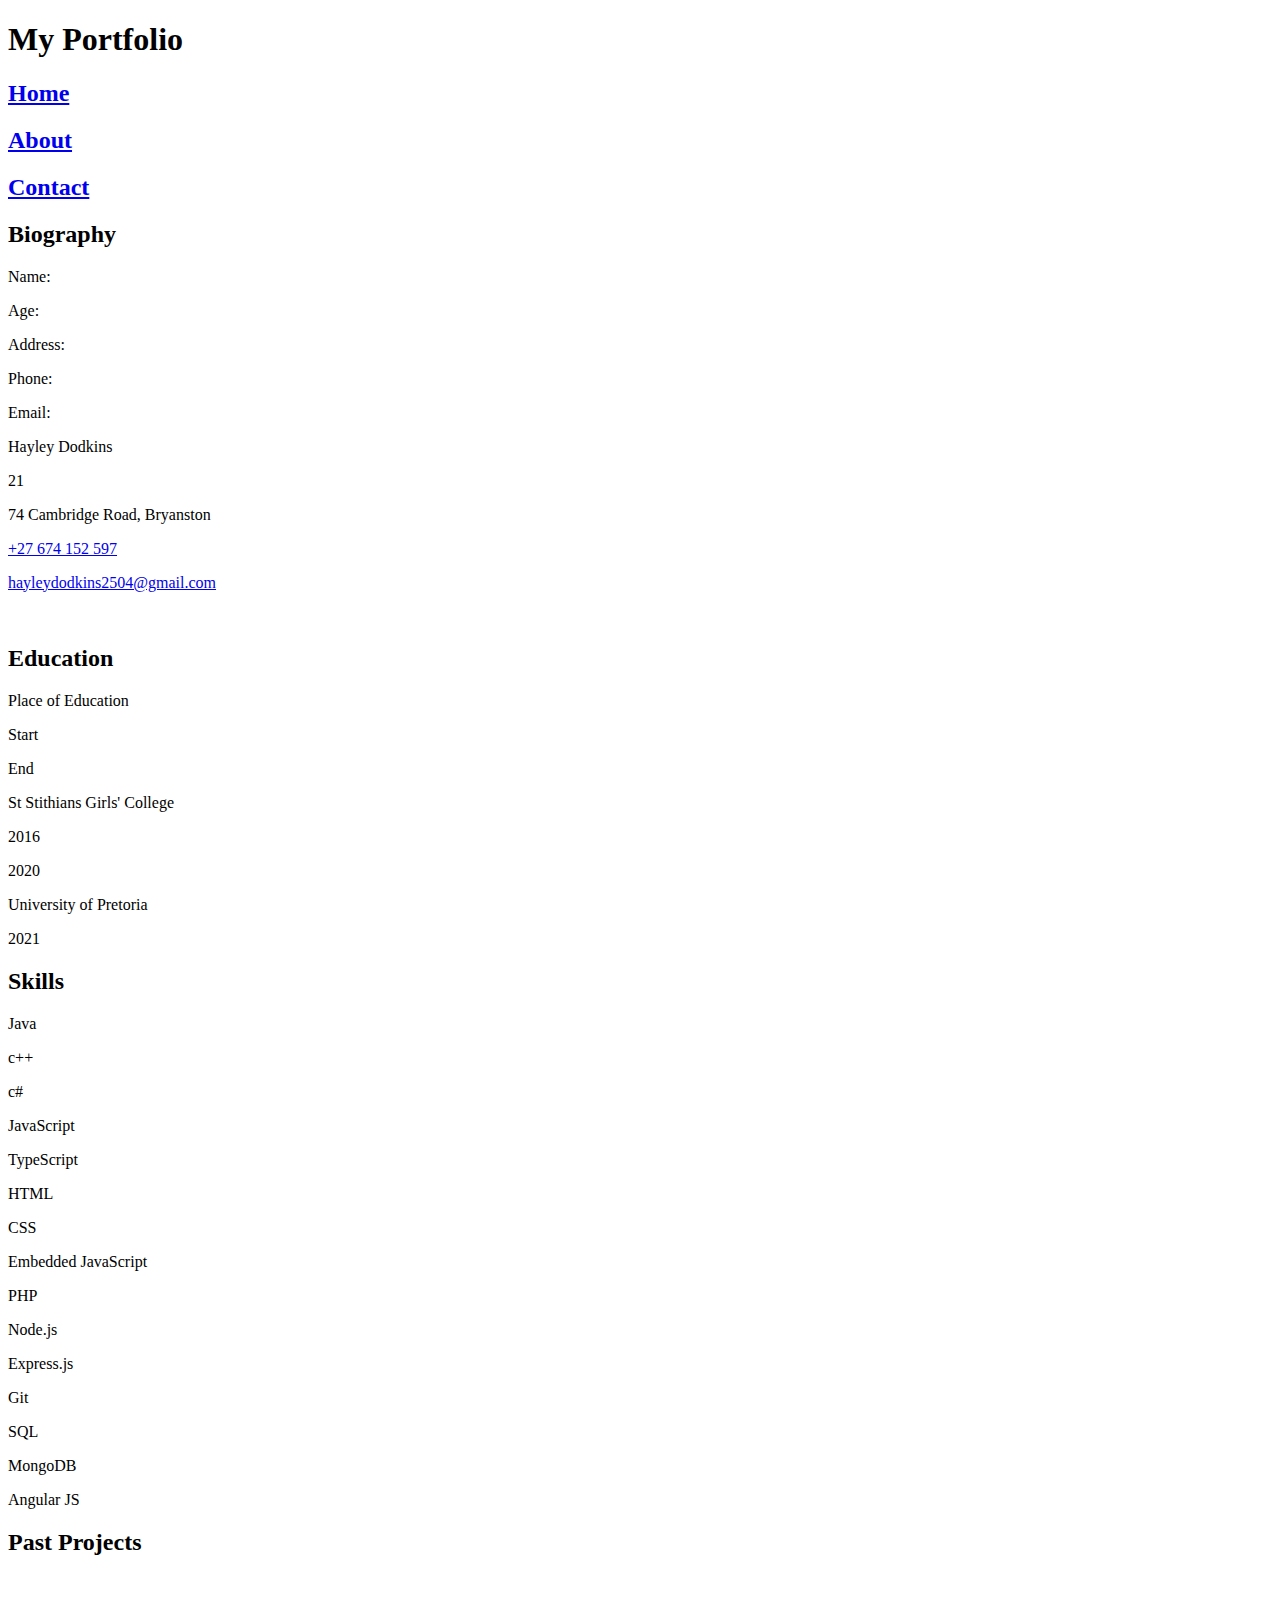
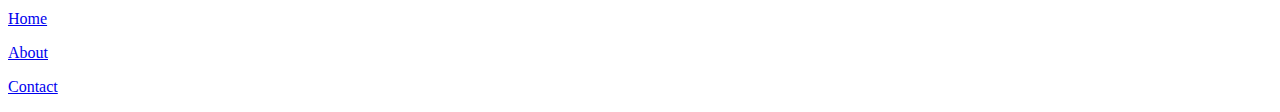
==== index.html @ 1ea6d5bb "Add files via upload" ====
<!DOCTYPE html>
<html lang="en">
<head>
    <meta charset="UTF-8">
    <title>Home</title>
    <!--Icon-->
    <link rel="icon" href="img/SVG/linux-svgrepo-com.svg" type="image/x-icon">
    <link rel="shortcut icon" href="img/SVG/linux-svgrepo-com.svg" type="image/x-icon">
    <!--stylesheet link-->
    <link rel="stylesheet" type="text/css" href="css/index.css">
    <!--link to fonts-->
    <link rel="preconnect" href="https://fonts.googleapis.com">
    <link rel="preconnect" href="https://fonts.gstatic.com" crossorigin>
    <link href="https://fonts.googleapis.com/css2?family=Caveat&family=Montserrat:wght@300;400&family=Playfair+Display:wght@500&family=Righteous&family=Roboto+Condensed&family=Shrikhand&display=swap" rel="stylesheet">
    <link rel="preconnect" href="https://fonts.googleapis.com">
    <link rel="preconnect" href="https://fonts.gstatic.com" crossorigin>
    <link href="https://fonts.googleapis.com/css2?family=Parisienne&display=swap" rel="stylesheet">

</head>
<body>
<!--navbar-->
<div class = "navbar">
    <div id = "heading"><h1>My Portfolio</h1></div>
    <div id = "home-btn" class=" navbtn"><a href = "index.html"><h2 class = "active">Home</h2></a></div>
    <div id = "about-btn" class = "navbtn"><a href = "about.html"><h2>About</h2></a></div>
    <div id = "contact-btn" class = "navbtn"><a href = "contact.html"><h2>Contact</h2></a></div>
</div>

<!--bio-->
<div class = "bio">
    <div id = "profile-img"></div>
    <div id = "bio-text">
        <div id = "bio-heading"><h2>Biography</h2></div>
        <div id = "bio-headings">
            <div><p>Name:</p></div>
            <div><p>Age:</p></div>
            <div><p>Address:</p></div>
            <div><p>Phone:</p></div>
            <div><p>Email:</p></div>
        </div>
        <div id = "bio-values">
            <div><p>Hayley Dodkins</p></div>
            <div><p>21</p></div>
            <div><p>74 Cambridge Road, Bryanston</p></div>
            <div><p><span><a href = "tel:+27674152597">+27 674 152 597</a></span></p></div>
            <div><p><span><a href = "mailto:hayleydodkins2504@gmail.com">hayleydodkins2504@gmail.com</a></span></p></div>
        </div>
    </div>
</div>
<br/>
<!--education grid-->
<div id="education-area">
    <div class ="ed-heading"><h2>Education</h2></div>
    <div class = "education-grid">
        <div class = "grid-heading"><p>Place of Education</p></div>
        <div class = "grid-heading"><p>Start</p></div>
        <div class = "grid-heading"><p>End</p></div>
        <!--info-->
        <div><p>St Stithians Girls' College</p></div>
        <div><p>2016</p></div>
        <div><p>2020</p></div>
        <div><p>University of Pretoria</p></div>
        <div><p>2021</p></div>
        <!--<div><p>    </p></div>-->
    </div>
</div>

<!--skills-->
<div id = "skill-area">
    <div class ="ed-heading"><h2>Skills</h2></div>
    <div class = "skill-grid">
        <div><p>Java</p></div>
        <div><p>c++</p></div>
        <div><p>c#</p></div>
        <div><p>JavaScript</p></div>
        <div><p>TypeScript</p></div>
        <div><p>HTML</p></div>
        <div><p>CSS</p></div>
        <div><p>Embedded JavaScript</p></div>
        <div><p>PHP</p></div>
        <div><p>Node.js</p></div>
        <div><p>Express.js</p></div>
        <div><p>Git</p></div>
        <div><p>SQL</p></div>
        <div><p>MongoDB</p></div>
        <div><p>Angular JS</p></div>
    </div>
</div>

<!--skills-->
<div id = "projects-area">
    <div class ="ed-heading"><h2>Past Projects</h2></div>
    <div class = "project-grid">
        <div><a href = "https://hayley-d.github.io/MoveIT/"><div class = "project-img" id = "moveit"></div></a></div>
        <div><a href = "https://hayley-d.github.io/TinDog/"><div class = "project-img" id = "tindog"></div></a></div>
        <div><a href = "https://hayley-d.github.io/RASA/Cars.html"><div class = "project-img" id = "RASA"></div></a></div>
    </div>
</div>


<br/>
<!--footer-->
<div class = "footer">
    <div id = "footer-links">
        <div><a href = "index.html"><p>Home</p></a></div>
        <div><a href = "about.html"><p>About</p></a></div>
        <div><a href = "contact.html"><p>Contact</p></a></div>
    </div>
    <div id = "socials">
        <div><a href = "https://www.instagram.com/hayely_d/"><div id = "instagram"></div></a></div>
        <div><a href = "https://www.youtube.com/channel/UCFM_xJqpfFQ6_LFuvn3hLgg"><div id = "youtube"></div></a></div>
    </div>
</div>
<!--JavaScript Link-->
<script src = "js/index.js"></script>
</body>
</html>
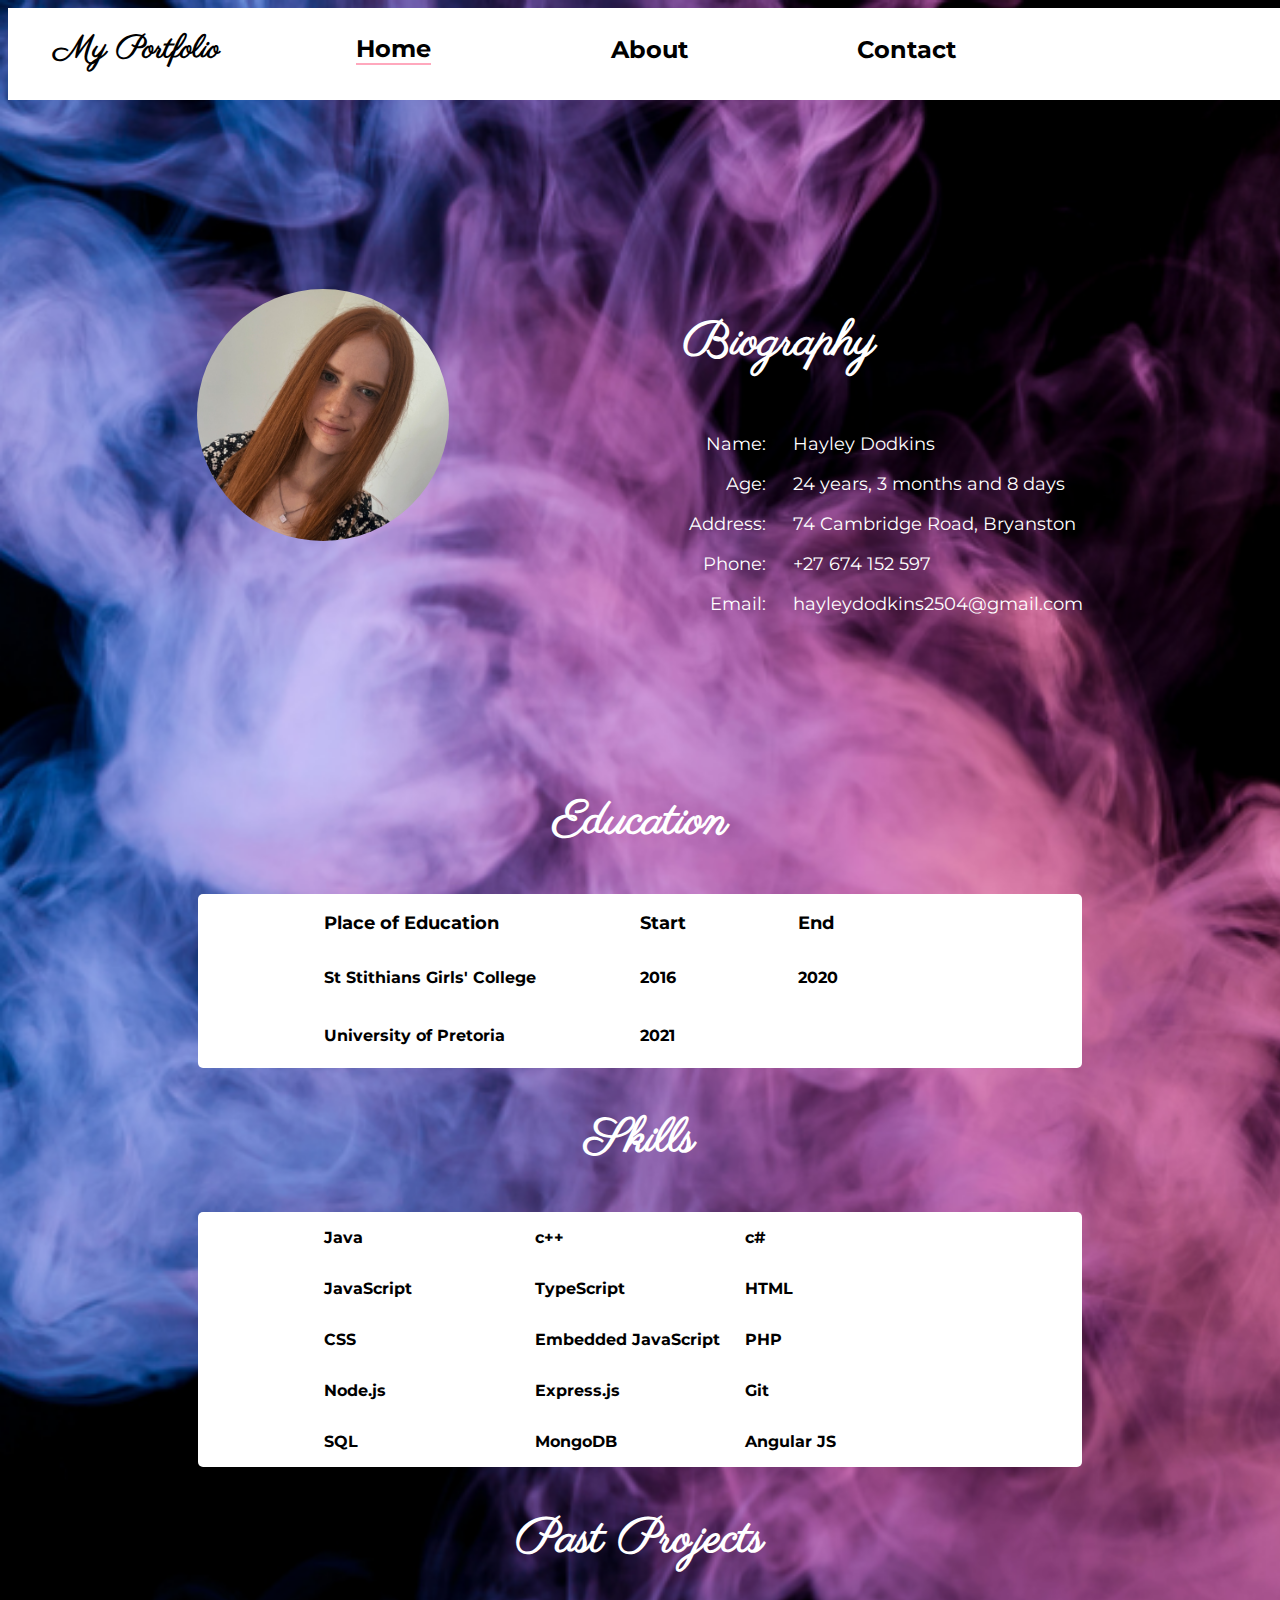
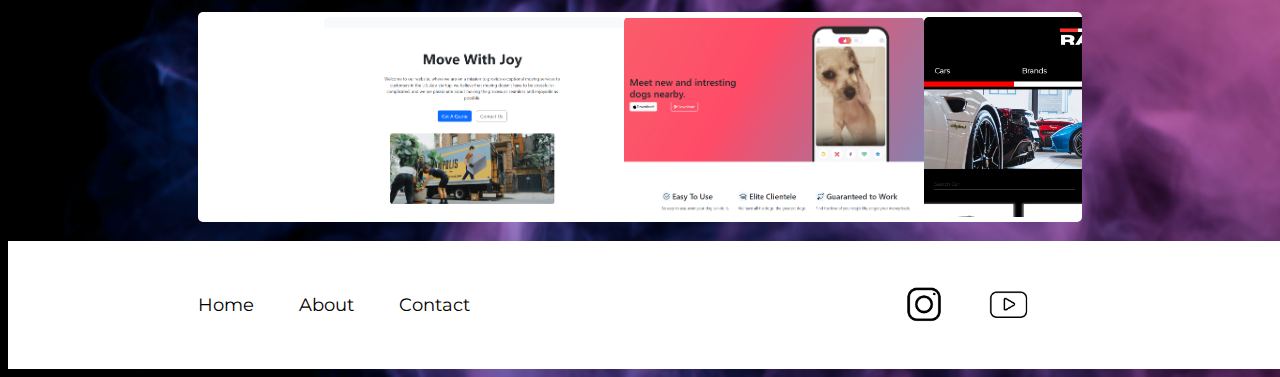
==== commit 4384409d: "Add files via upload" ====
--- a/index.html
+++ b/index.html
@@ -25,7 +25,7 @@
     <div id = "about-btn" class = "navbtn"><a href = "about.html"><h2>About</h2></a></div>
     <div id = "contact-btn" class = "navbtn"><a href = "contact.html"><h2>Contact</h2></a></div>
 </div>
-
+<div class = "blank"></div>
 <!--bio-->
 <div class = "bio">
     <div id = "profile-img"></div>
@@ -40,7 +40,7 @@
         </div>
         <div id = "bio-values">
             <div><p>Hayley Dodkins</p></div>
-            <div><p>21</p></div>
+            <div><p id = "age">21</p></div>
             <div><p>74 Cambridge Road, Bryanston</p></div>
             <div><p><span><a href = "tel:+27674152597">+27 674 152 597</a></span></p></div>
             <div><p><span><a href = "mailto:hayleydodkins2504@gmail.com">hayleydodkins2504@gmail.com</a></span></p></div>
@@ -56,7 +56,7 @@
         <div class = "grid-heading"><p>Start</p></div>
         <div class = "grid-heading"><p>End</p></div>
         <!--info-->
-        <div><p>St Stithians Girls' College</p></div>
+        <div><a href = "https://www.stithian.com/news/entry/girls-college-matric-results-2020"><p>St Stithians Girls' College</p></a></div>
         <div><p>2016</p></div>
         <div><p>2020</p></div>
         <div><p>University of Pretoria</p></div>
--- a/css/index.css
+++ b/css/index.css
@@ -0,0 +1,284 @@
+
+body{
+    background-color: black;
+    /*font*/
+    font-family: 'Montserrat', sans-serif;
+    background-image: url("../img/background1.png");
+    background-position: center;
+    background-repeat: no-repeat;
+    background-size: cover;
+    /*overflow: hidden;*/
+}
+/*navbar div to contain heading and links*/
+.navbar{
+    display: grid;
+    grid-template-columns: repeat(5, 1fr); /* Define 3 columns */
+    grid-template-rows: 1fr;/*1 row*/
+    gap:2vh;
+
+    background-color: white;
+    width:100%;
+    height:8vh;
+    padding:10px;
+}
+
+#heading{
+    height:7vh;
+    display: flex;
+    justify-content: center;
+    align-items: center;
+    background-color: white;
+    column-span: 2;
+    font-family: 'Parisienne', cursive;
+    font-size: 1.5rem;
+}
+/*ffa8bd*/
+#home-btn{
+    height:7vh;
+    display: flex;
+    justify-content: center;
+    align-items: center;
+    background-color: white;
+}
+
+#about-btn{
+    height:7vh;
+    display: flex;
+    justify-content: center;
+    align-items: center;
+    background-color: white;
+}
+
+#contact-btn{
+    height:7vh;
+    display: flex;
+    justify-content: center;
+    align-items: center;
+    background-color: white;
+}
+
+.navbtn:hover{
+    color: #ffa8bd;
+    cursor: pointer;
+}
+
+a{
+    text-decoration: inherit;
+    color: inherit;
+}
+
+.active{
+    border-bottom: 2px solid #ffa8bd;
+    font-weight: bold;
+}
+/*media query*/
+@media (max-width: 1320px) and (min-width: 200px){
+    #heading{
+        font-size: 1rem;
+    }
+}
+
+/*footer css*/
+.footer{
+    display: grid;
+    grid-template-columns: repeat(2,1fr);
+    width:100%;
+    height:12vh;
+    padding:10px;
+    background-color: white;
+}
+
+#footer-links{
+    display: flex;
+    justify-content: center;
+    align-items: center;
+    gap:5vh;
+    font-size: large;
+}
+
+#socials{
+
+    display: flex;
+    gap:5vh;
+    justify-content: center;
+    align-items: center;
+}
+
+#instagram{
+    background-image: url("../img/instagram.png");
+    background-position: center;
+    background-repeat: no-repeat;
+    background-size: cover;
+    overflow: hidden;
+    width:40px;
+    height:40px;
+}
+#youtube{
+    background-image: url("../img/youtube.png");
+    background-position: center;
+    background-repeat: no-repeat;
+    background-size: cover;
+    overflow: hidden;
+    width:40px;
+    height:40px;
+}
+
+/*bio css*/
+.bio{
+    color: white;
+    height:70vh;
+    display: flex;
+    grid-template-columns: 1fr 10fr;
+    gap:3vh;
+    justify-content: center;
+    align-items: center;
+    align-content: center;
+
+}
+
+#bio-text{
+    display: grid;
+    grid-template-columns: 1fr 1fr;
+    grid-template-rows: 1fr 1fr;
+    gap:3vh;
+    grid-row-gap: 0;
+    justify-content: center;
+    align-items: center;
+    height:fit-content;
+    font-size: large;
+}
+
+#bio-headings{
+    text-align: right;
+    height:fit-content;
+
+}
+
+#bio-heading{
+
+    height:8vh;
+    text-align: center;
+    grid-column: span 2;
+    font-family: 'Parisienne', cursive;
+    font-size: xx-large;
+}
+
+#profile-img{
+    border-radius: 150px;
+    height:28vh;
+    width:28vh;
+    background-color: #ffa8bd;
+    background-image: url("../img/hayley2.JPG");
+    background-position: center;
+    background-repeat: no-repeat;
+    background-size: cover;
+    overflow: hidden;
+}
+
+#profile-img:hover{
+    background-image: url("../img/hayley1.JPG");
+}
+
+/*education table*/
+.education-grid{
+    padding-left:10%;
+    padding-right:10%;
+    display: grid;
+    grid-template-columns: 2fr 1fr 1fr;
+    grid-template-rows: 1fr 1fr 1fr;
+    color: black;
+    font-weight: bold;
+    height: fit-content;
+    overflow: hidden;
+    background-color: white;
+    border-radius: 5px;
+    width:50%;
+}
+
+#education-area{
+    display: flex;
+    flex-direction: column;
+    justify-content: center;
+    align-items: center;
+}
+
+.ed-heading{
+    font-family: 'Parisienne', cursive;
+    font-size: xx-large;
+    color: white;
+}
+
+.grid-heading{
+    font-weight: bold;
+    font-size: large;
+}
+
+.skill-grid{
+    padding-left:10%;
+    padding-right:10%;
+    display: grid;
+    grid-template-columns: 1fr 1fr 1fr;
+    grid-template-rows: repeat(5,1fr);
+    color: black;
+    font-weight: bold;
+    height: fit-content;
+    overflow: hidden;
+    background-color: white;
+    border-radius: 5px;
+    width:50%;
+}
+
+#skill-area{
+    display: flex;
+    flex-direction: column;
+    justify-content: center;
+    align-items: center;
+}
+
+.project-grid{
+    padding-left:10%;
+    padding-right:10%;
+    display: grid;
+    grid-template-columns: 1fr 1fr 1fr;
+    color: black;
+    font-weight: bold;
+    height: fit-content;
+    overflow: hidden;
+    background-color: white;
+    border-radius: 5px;
+    width:50%;
+    padding-top:5px;
+    padding-bottom:5px;
+}
+
+#projects-area{
+    display: flex;
+    flex-direction: column;
+    justify-content: center;
+    align-items: center;
+}
+
+#moveit{
+    background-image: url("../img/moveit.png");
+}
+
+#RASA{
+    background-image: url("../img/RASA.png");
+}
+
+#tindog{
+    background-image: url("../img/tindog.png");
+}
+.project-img{
+    width:300px;
+    height:200px;
+    background-position: center;
+    background-repeat: no-repeat;
+    background-size: cover;
+    overflow: hidden;
+    border-radius: 5px;
+}
+
+.project-img:hover{
+    cursor: pointer;
+}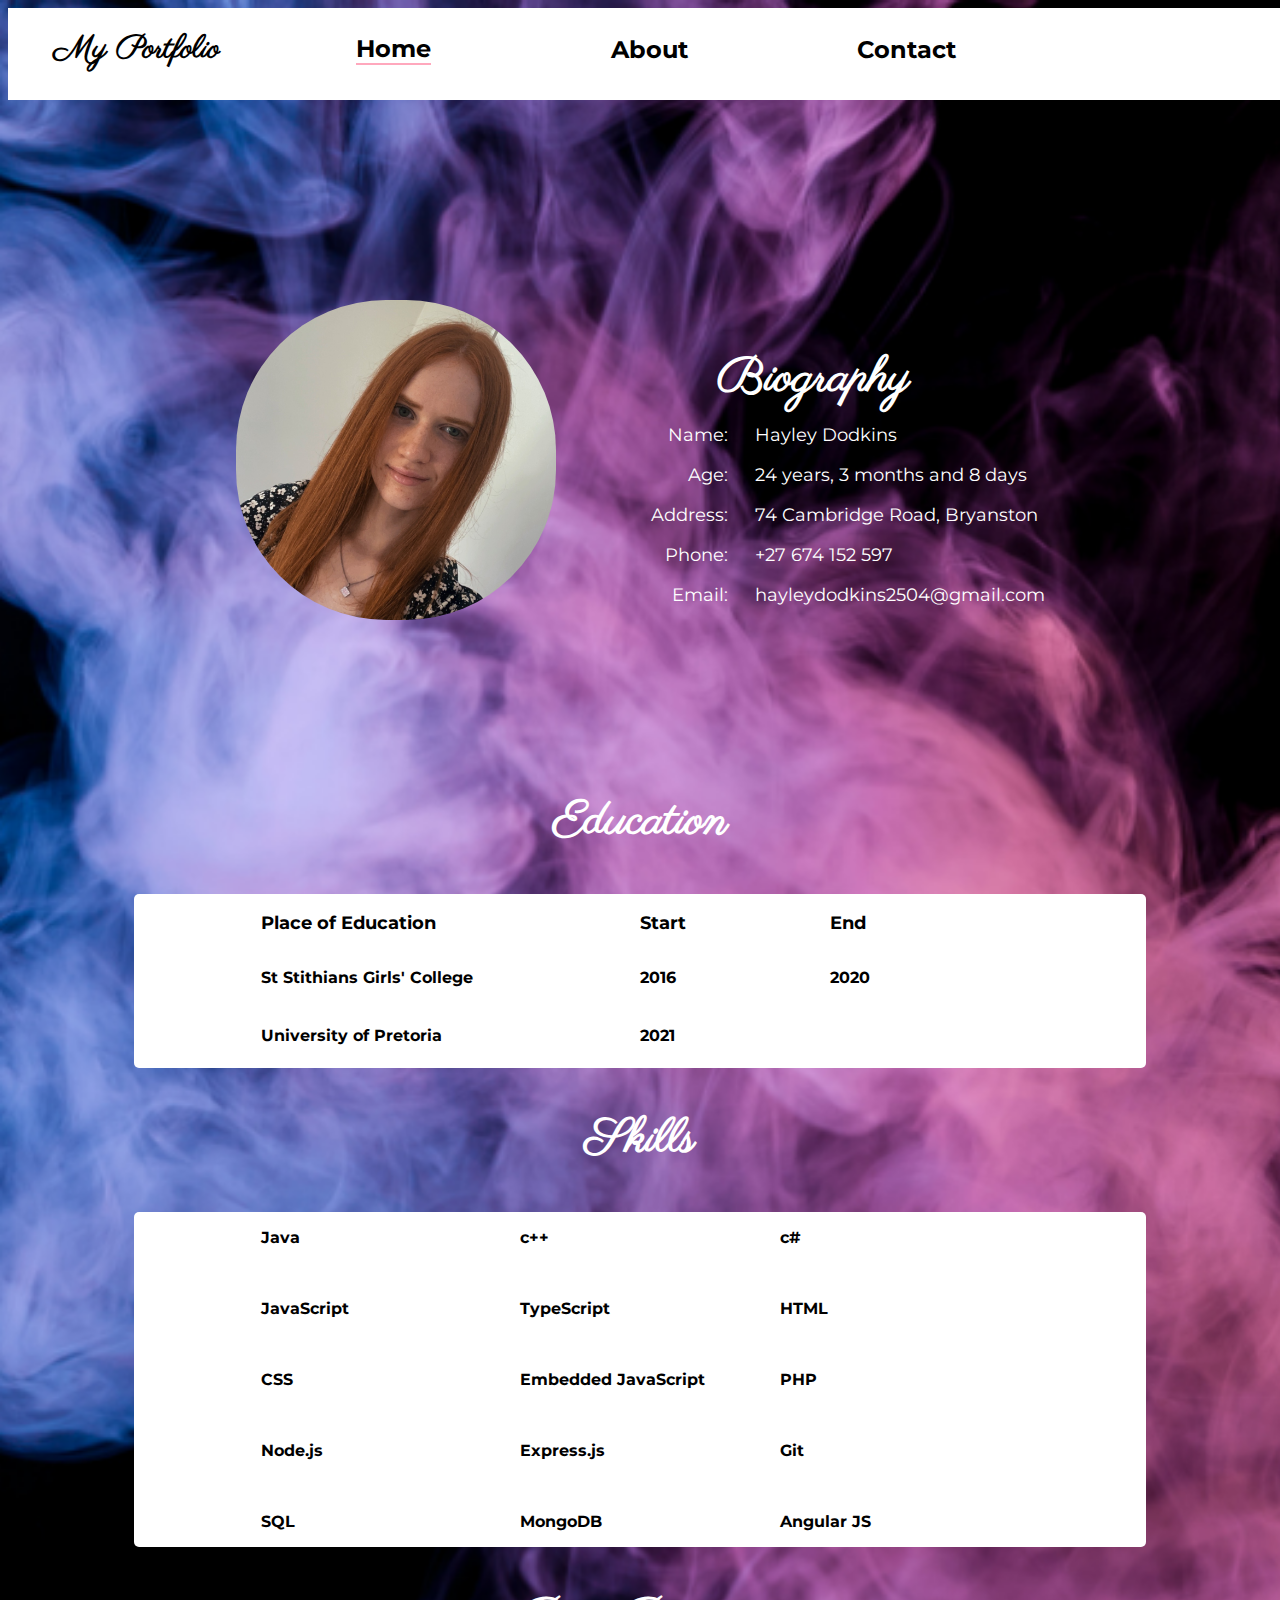
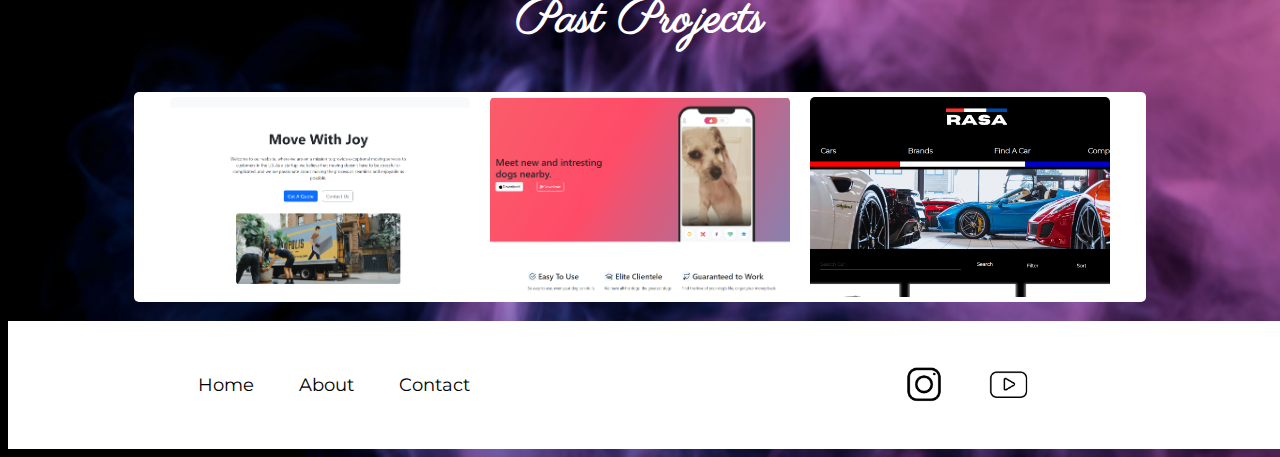
==== commit 7a366f0e: "Add files via upload" ====
--- a/index.html
+++ b/index.html
@@ -18,6 +18,10 @@
 
 </head>
 <body>
+<!--pictures are placed in divs instead of img elements for the following reasons-->
+<!--1. allows for more advanced background positioning and sizing options-->
+<!--2. Allows me to add additional elements (like text) in the image.-->
+<!--3. Using div elements allows me to have greater control over responsive images.-->
 <!--navbar-->
 <div class = "navbar">
     <div id = "heading"><h1>My Portfolio</h1></div>
--- a/css/index.css
+++ b/css/index.css
@@ -71,12 +71,7 @@
     border-bottom: 2px solid #ffa8bd;
     font-weight: bold;
 }
-/*media query*/
-@media (max-width: 1320px) and (min-width: 200px){
-    #heading{
-        font-size: 1rem;
-    }
-}
+
 
 /*footer css*/
 .footer{
@@ -138,8 +133,8 @@
 
 #bio-text{
     display: grid;
-    grid-template-columns: 1fr 1fr;
-    grid-template-rows: 1fr 1fr;
+    grid-template-columns: 1fr 2fr;
+    grid-template-rows: 1fr 2fr;
     gap:3vh;
     grid-row-gap: 0;
     justify-content: center;
@@ -281,4 +276,117 @@
 
 .project-img:hover{
     cursor: pointer;
-}+}
+
+
+/*media query*/
+@media (max-width: 1320px) and (min-width: 800px){
+    #heading{
+        font-size: 1rem;
+    }
+    #profile-img{
+        height:320px;
+        width:320px;
+    }
+
+    #bio-text{
+        width: fit-content;
+        grid-row-gap: 0;
+        margin: 0;
+        padding: 0;
+        box-sizing: border-box;
+    }
+
+    #bio-heading{
+       background-color: transparent;
+        text-align: center;
+        height:90px;
+    }
+
+    .bio{
+        height:60vh;
+        background-color: transparent;
+    }
+
+    .skill-grid{
+        gap:20px;
+        width:60%;
+    }
+
+    .project-grid{
+        width:60%;
+        justify-content: center;
+        align-items: center;
+        gap:20px;
+        overflow: scroll;
+    }
+
+    /*education table*/
+    .education-grid{
+        width:60%;
+    }
+
+}
+
+/*media query*/
+@media (max-width: 800px) and (min-width: 200px){
+    #heading{
+        font-size: 1rem;
+    }
+
+    .bio{
+
+        height:fit-content;
+        display: flex;
+        flex-direction: column;
+        gap:0px;
+        justify-content: center;
+        align-items: center;
+    }
+
+    #profile-img{
+        border-radius: 100px;
+        height:200px;
+        width:200px;
+    }
+
+    .skill-grid{
+
+        height: fit-content;
+        gap:20px;
+        background-color: white;
+        border-radius: 5px;
+        width:80%;
+    }
+
+    .project-img{
+        width:300px;
+        height:200px;
+
+    }
+    .project-grid{
+        display: flex;
+        flex-direction: column;
+        width:80%;
+        justify-content: center;
+        align-items: center;
+        gap:20px;
+    }
+
+    /*education table*/
+    .education-grid{
+        width:80%;
+    }
+
+    .bio-text{
+        margin: 0;
+        padding: 0;
+        background-color: pink;
+    }
+}
+.blank{
+    height:10vh;
+    width:100%;
+}
+
+
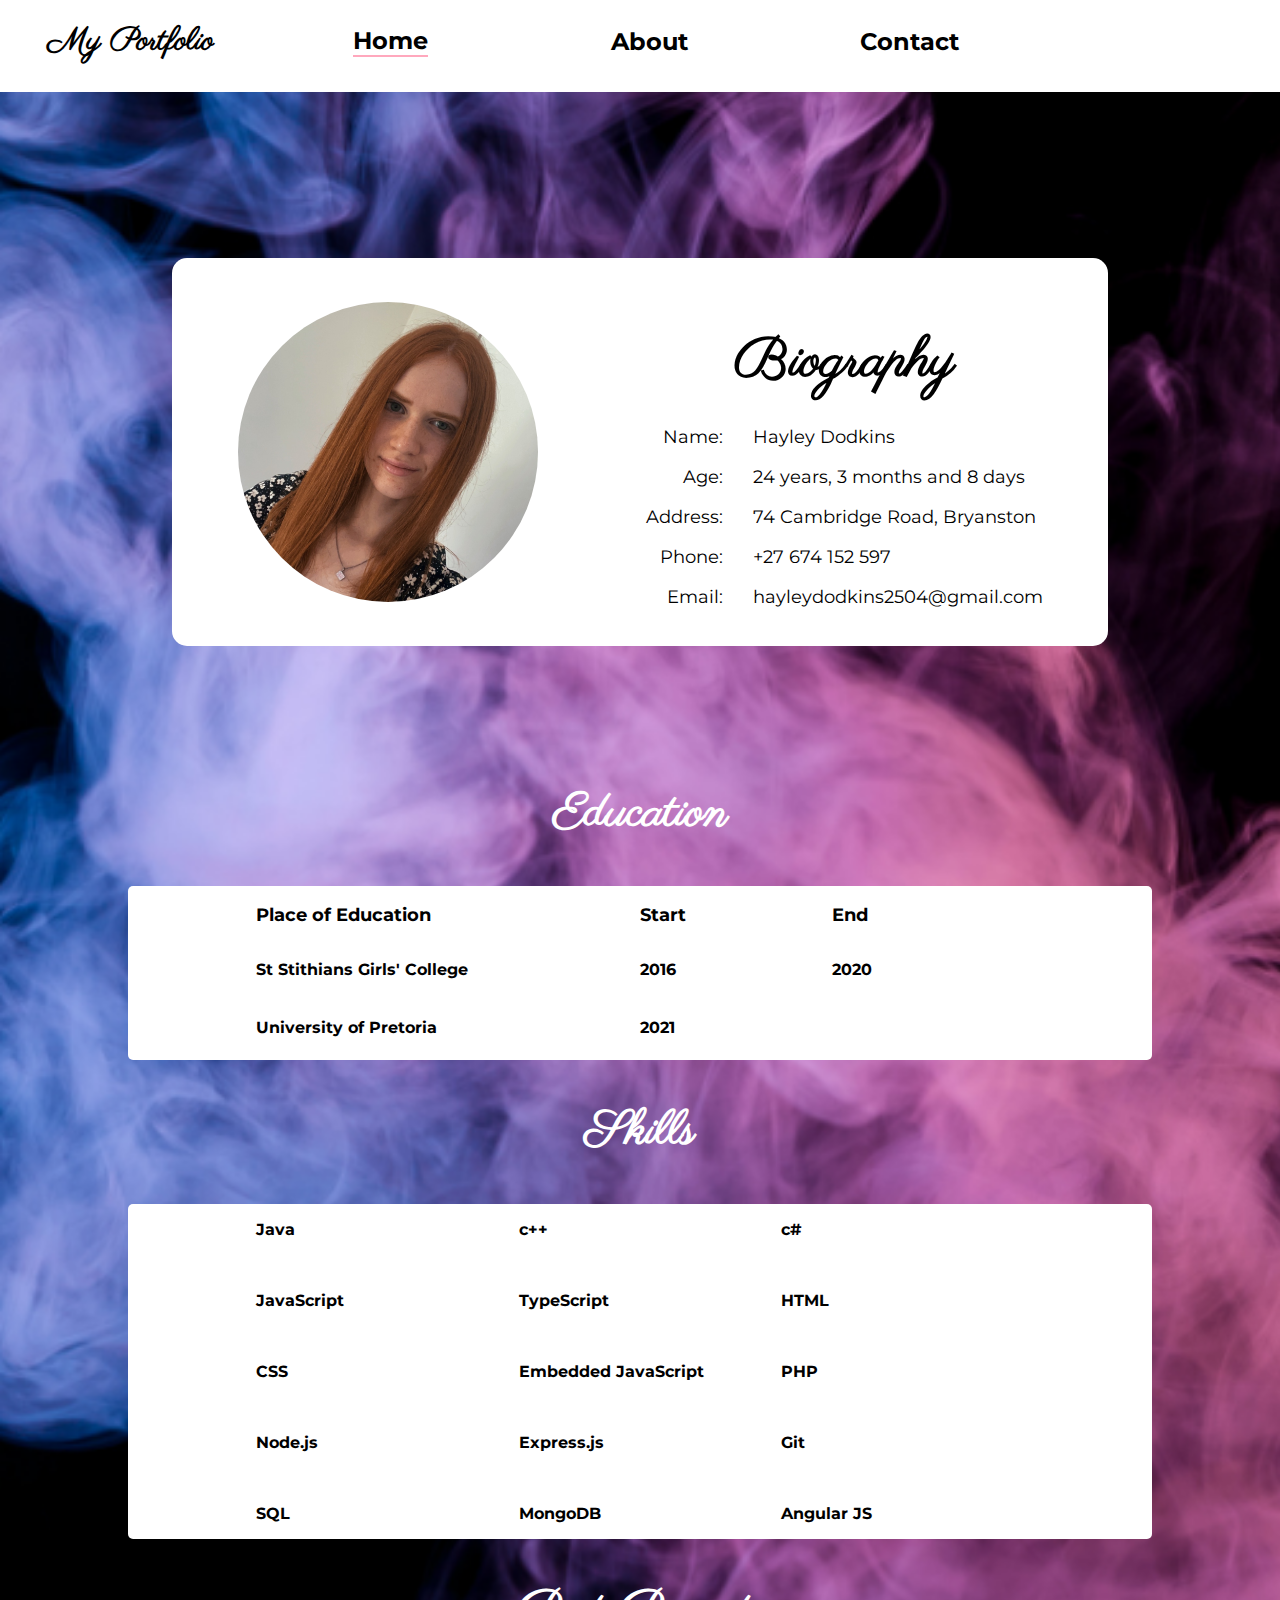
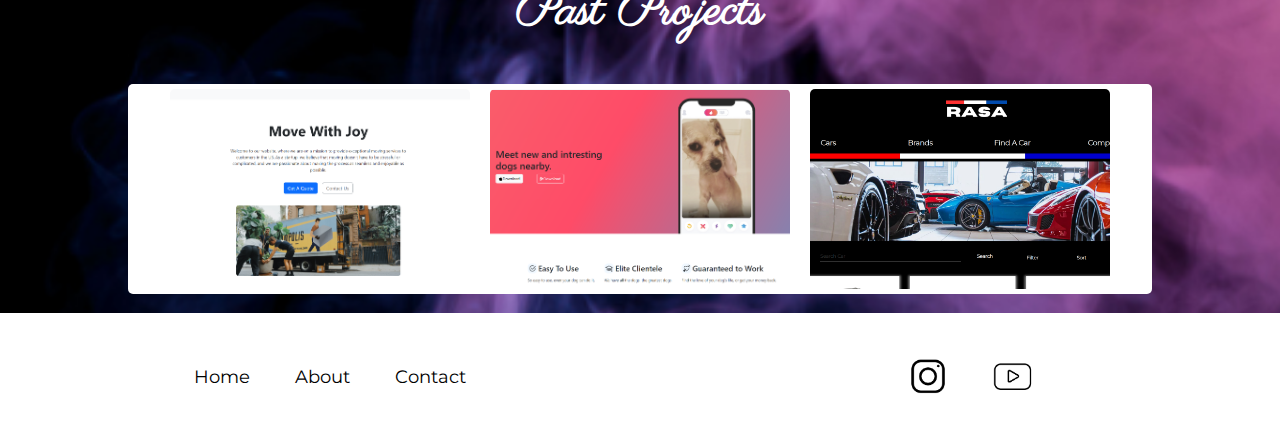
==== commit 3fd629dc: "Add files via upload" ====
--- a/index.html
+++ b/index.html
@@ -30,24 +30,29 @@
     <div id = "contact-btn" class = "navbtn"><a href = "contact.html"><h2>Contact</h2></a></div>
 </div>
 <div class = "blank"></div>
+
 <!--bio-->
 <div class = "bio">
-    <div id = "profile-img"></div>
-    <div id = "bio-text">
-        <div id = "bio-heading"><h2>Biography</h2></div>
-        <div id = "bio-headings">
-            <div><p>Name:</p></div>
-            <div><p>Age:</p></div>
-            <div><p>Address:</p></div>
-            <div><p>Phone:</p></div>
-            <div><p>Email:</p></div>
-        </div>
-        <div id = "bio-values">
-            <div><p>Hayley Dodkins</p></div>
-            <div><p id = "age">21</p></div>
-            <div><p>74 Cambridge Road, Bryanston</p></div>
-            <div><p><span><a href = "tel:+27674152597">+27 674 152 597</a></span></p></div>
-            <div><p><span><a href = "mailto:hayleydodkins2504@gmail.com">hayleydodkins2504@gmail.com</a></span></p></div>
+    <div id = "bio-area">
+        <div id = "profile-img"></div>
+        <div id = "bio-text">
+            <div id = "bio-heading"><h2>Biography</h2></div>
+            <div id="bio-info">
+                <div id = "bio-headings">
+                    <div><p>Name:</p></div>
+                    <div><p>Age:</p></div>
+                    <div><p>Address:</p></div>
+                    <div><p>Phone:</p></div>
+                    <div><p>Email:</p></div>
+                </div>
+                <div id = "bio-values">
+                    <div><p>Hayley Dodkins</p></div>
+                    <div><p id = "age">21</p></div>
+                    <div><p><span><a href = "https://www.google.com/maps/@35.7040744,139.5577317,3a,80.9y,292.44h,75.21t/data=!3m6!1e1!3m4!1sgT28ssf0BB2LxZ63JNcL1w!2e0!7i13312!8i6656?entry=ttu">74 Cambridge Road, Bryanston</a></span></p></div>
+                    <div><p><span><a href = "tel:+27674152597">+27 674 152 597</a></span></p></div>
+                    <div><p><span><a href = "mailto:hayleydodkins2504@gmail.com">hayleydodkins2504@gmail.com</a></span></p></div>
+                </div>
+            </div>
         </div>
     </div>
 </div>
--- a/css/index.css
+++ b/css/index.css
@@ -7,7 +7,8 @@
     background-position: center;
     background-repeat: no-repeat;
     background-size: cover;
-    /*overflow: hidden;*/
+    margin: 0;
+    padding: 0;
 }
 /*navbar div to contain heading and links*/
 .navbar{
@@ -120,48 +121,72 @@
 
 /*bio css*/
 .bio{
-    color: white;
-    height:70vh;
-    display: flex;
-    grid-template-columns: 1fr 10fr;
-    gap:3vh;
+    height:fit-content;
+    display: flex;
+    gap:6vh;
     justify-content: center;
     align-items: center;
     align-content: center;
 
 }
 
+#bio-area{
+    display: flex;
+    background-color: white;
+    border-radius: 15px;
+    height:fit-content;
+    padding:20px;
+    width:70%;
+    justify-content: center;
+    align-items: center;
+    gap:12vh;
+}
+
 #bio-text{
-    display: grid;
-    grid-template-columns: 1fr 2fr;
-    grid-template-rows: 1fr 2fr;
-    gap:3vh;
-    grid-row-gap: 0;
-    justify-content: center;
+    display: flex;
+    flex-direction: column;
     align-items: center;
     height:fit-content;
     font-size: large;
+    color: black;
+    background-color: white;
+    gap: 70px;
+    padding:30px;
+    border-radius: 15px;
+}
+
+#bio-info{
+    display: flex;
+    gap: 30px;
+    justify-content: center;
+    align-items: center;
+    height:fit-content;
+    font-size: 22px;
 }
 
 #bio-headings{
     text-align: right;
     height:fit-content;
-
+    color: black;
 }
 
 #bio-heading{
-
-    height:8vh;
-    text-align: center;
+    height:140px;
+    width: 100%;
+    text-align: left;
     grid-column: span 2;
     font-family: 'Parisienne', cursive;
-    font-size: xx-large;
+    font-size: 3rem;
+    color: black;
+   /* background-color: #ffa8bd;*/
 }
 
 #profile-img{
-    border-radius: 150px;
-    height:28vh;
-    width:28vh;
+    border-radius: 100%;
+    height:400px;
+    width:400px;
+    min-width: 400px;
+    min-height: 400px;
     background-color: #ffa8bd;
     background-image: url("../img/hayley2.JPG");
     background-position: center;
@@ -280,7 +305,7 @@
 
 
 /*media query*/
-@media (max-width: 1320px) and (min-width: 800px){
+@media (max-width: 1430px) and (min-width: 1100px){
     #heading{
         font-size: 1rem;
     }
@@ -298,7 +323,7 @@
     }
 
     #bio-heading{
-       background-color: transparent;
+        background-color: transparent;
         text-align: center;
         height:90px;
     }
@@ -326,10 +351,118 @@
         width:60%;
     }
 
+    #bio-text{
+        gap:40px;
+
+    }
+    #bio-info{
+        display: flex;
+        gap: 30px;
+        justify-content: center;
+        align-items: center;
+        height:fit-content;
+        font-size: 18px;
+
+    }
+
+    #profile-img{
+        border-radius: 100%;
+        height:300px;
+        width:300px;
+        min-width: 300px;
+        min-height: 300px;
+        background-color: #ffa8bd;
+        background-image: url("../img/hayley2.JPG");
+        background-position: center;
+        background-repeat: no-repeat;
+        background-size: cover;
+        overflow: hidden;
+    }
+
+    #bio-heading{
+        font-size: 2.3rem;
+    }
+
+
+    #bio-area{
+        min-width: 70%;
+    }
+
+
+}
+
+@media (max-width: 1100px) and (min-width: 900px){
+    #heading{
+        font-size: 1rem;
+    }
+
+    #bio-text{
+        width: fit-content;
+        grid-row-gap: 0;
+        margin: 0;
+        padding: 0;
+        box-sizing: border-box;
+    }
+
+    #bio-heading{
+        background-color: transparent;
+        text-align: center;
+        height:90px;
+    }
+
+    .bio{
+        height:60vh;
+        background-color: transparent;
+    }
+
+    .skill-grid{
+        gap:20px;
+        width:60%;
+    }
+
+    .project-grid{
+        width:60%;
+        justify-content: center;
+        align-items: center;
+        gap:20px;
+        overflow: scroll;
+    }
+
+    /*education table*/
+    .education-grid{
+        width:60%;
+    }
+
+    #bio-text{
+        gap:40px;
+
+    }
+    #bio-info{
+        font-size: 18px;
+
+    }
+
+    #profile-img{
+        height:280px;
+        width:280px;
+        min-width: 280px;
+        min-height: 280px;
+    }
+
+    #bio-heading{
+        font-size: 2.1rem;
+    }
+
+
+    #bio-area{
+        min-width: 85%;
+    }
+
+
 }
 
 /*media query*/
-@media (max-width: 800px) and (min-width: 200px){
+@media (max-width: 900px) and (min-width: 600px){
     #heading{
         font-size: 1rem;
     }
@@ -339,24 +472,19 @@
         height:fit-content;
         display: flex;
         flex-direction: column;
-        gap:0px;
-        justify-content: center;
-        align-items: center;
-    }
-
-    #profile-img{
-        border-radius: 100px;
-        height:200px;
-        width:200px;
-    }
+        gap:0;
+        justify-content: center;
+        align-items: center;
+    }
+
+
 
     .skill-grid{
-
         height: fit-content;
         gap:20px;
         background-color: white;
         border-radius: 5px;
-        width:80%;
+        width:60%;
     }
 
     .project-img{
@@ -366,16 +494,17 @@
     }
     .project-grid{
         display: flex;
-        flex-direction: column;
-        width:80%;
-        justify-content: center;
-        align-items: center;
-        gap:20px;
+        width:60%;
+        justify-content: center;
+        align-items: center;
+        gap:20px;
+        overflow: auto;
     }
 
     /*education table*/
     .education-grid{
-        width:80%;
+        width:60%;
+        min-width:400px;
     }
 
     .bio-text{
@@ -383,6 +512,222 @@
         padding: 0;
         background-color: pink;
     }
+
+    .navbtn > a > h2{
+        font-size: 18px;
+        font-weight: normal;
+    }
+
+    #bio-text{
+        gap:20px;
+       max-height:400px;
+        background-color: transparent;
+    }
+    #bio-info{
+        font-size: 18px;
+
+    }
+    #profile-img{
+        height:230px;
+        width:230px;
+        min-width: 230px;
+        min-height: 230px;
+    }
+
+    #bio-heading{
+        font-size: 2rem;
+    padding:0;
+        margin:0;
+    }
+
+
+    #bio-area{
+        min-width: 90%;
+        gap:20px;
+        height:400px;
+    }
+}
+
+/*media query*/
+@media (max-width: 780px) and (min-width: 600px){
+    #heading{
+        font-size: 1rem;
+    }
+
+    .bio{
+
+        height:fit-content;
+        display: flex;
+        flex-direction: column;
+        gap:0;
+        justify-content: center;
+        align-items: center;
+    }
+
+
+
+    .skill-grid{
+        height: fit-content;
+        gap:20px;
+        background-color: white;
+        border-radius: 5px;
+        width:60%;
+        min-width: 400px;
+    }
+
+    .project-img{
+        width:300px;
+        height:200px;
+
+    }
+    .project-grid{
+        display: flex;
+        flex-direction: row;
+        width:60%;
+        justify-content: center;
+        align-items: center;
+        gap:20px;
+        overflow: auto;
+    }
+
+    /*education table*/
+    .education-grid{
+        width:60%;
+    }
+
+    .bio-text{
+        margin: 0;
+        padding: 0;
+        background-color: pink;
+    }
+
+    .navbtn > a > h2{
+        font-size: 18px;
+        font-weight: normal;
+    }
+
+    #bio-text{
+        gap:0;
+        max-height:400px;
+
+    }
+    #bio-info{
+        font-size: 18px;
+
+
+    }
+    #profile-img{
+        height:200px;
+        width:200px;
+        min-width: 230px;
+        min-height: 230px;
+    }
+
+    #bio-heading{
+        font-size: 2rem;
+        padding:0;
+        margin:0;
+
+    }
+
+
+    #bio-area{
+        min-width: 680px;
+        gap:10px;
+        height:400px;
+
+    }
+}
+
+/*media query*/
+@media (max-width: 740px) and (min-width: 200px){
+    #heading{
+        font-size: 1rem;
+    }
+
+    .bio{
+
+        height:fit-content;
+        display: flex;
+        flex-direction: column;
+        gap:0;
+        justify-content: center;
+        align-items: center;
+    }
+
+
+
+    .skill-grid{
+        height: fit-content;
+        gap:20px;
+        background-color: white;
+        border-radius: 5px;
+        width:60%;
+    }
+
+    .project-img{
+        width:300px;
+        height:200px;
+
+    }
+    .project-grid{
+        display: flex;
+        flex-direction: row;
+        width:60%;
+        justify-content: center;
+        align-items: center;
+        gap:20px;
+        overflow: auto;
+    }
+
+    /*education table*/
+    .education-grid{
+        width:60%;
+    }
+
+    .bio-text{
+        margin: 0;
+        padding: 0;
+        background-color: pink;
+    }
+
+    .navbtn > a > h2{
+        font-size: 18px;
+        font-weight: normal;
+    }
+
+    #bio-text{
+        gap:0;
+        max-height:400px;
+        background-color: transparent;
+    }
+    #bio-info{
+        font-size: 18px;
+
+
+    }
+    #profile-img{
+        height:200px;
+        width:200px;
+        min-width: 230px;
+        min-height: 230px;
+    }
+
+    #bio-heading{
+        font-size: 2rem;
+        padding:0;
+        margin:0;
+        text-align: center;
+    }
+
+
+    #bio-area{
+        flex-direction: column;
+        min-width:400px;
+        gap:10px;
+        height:fit-content;
+
+    }
 }
 .blank{
     height:10vh;
@@ -390,3 +735,4 @@
 }
 
 
+
